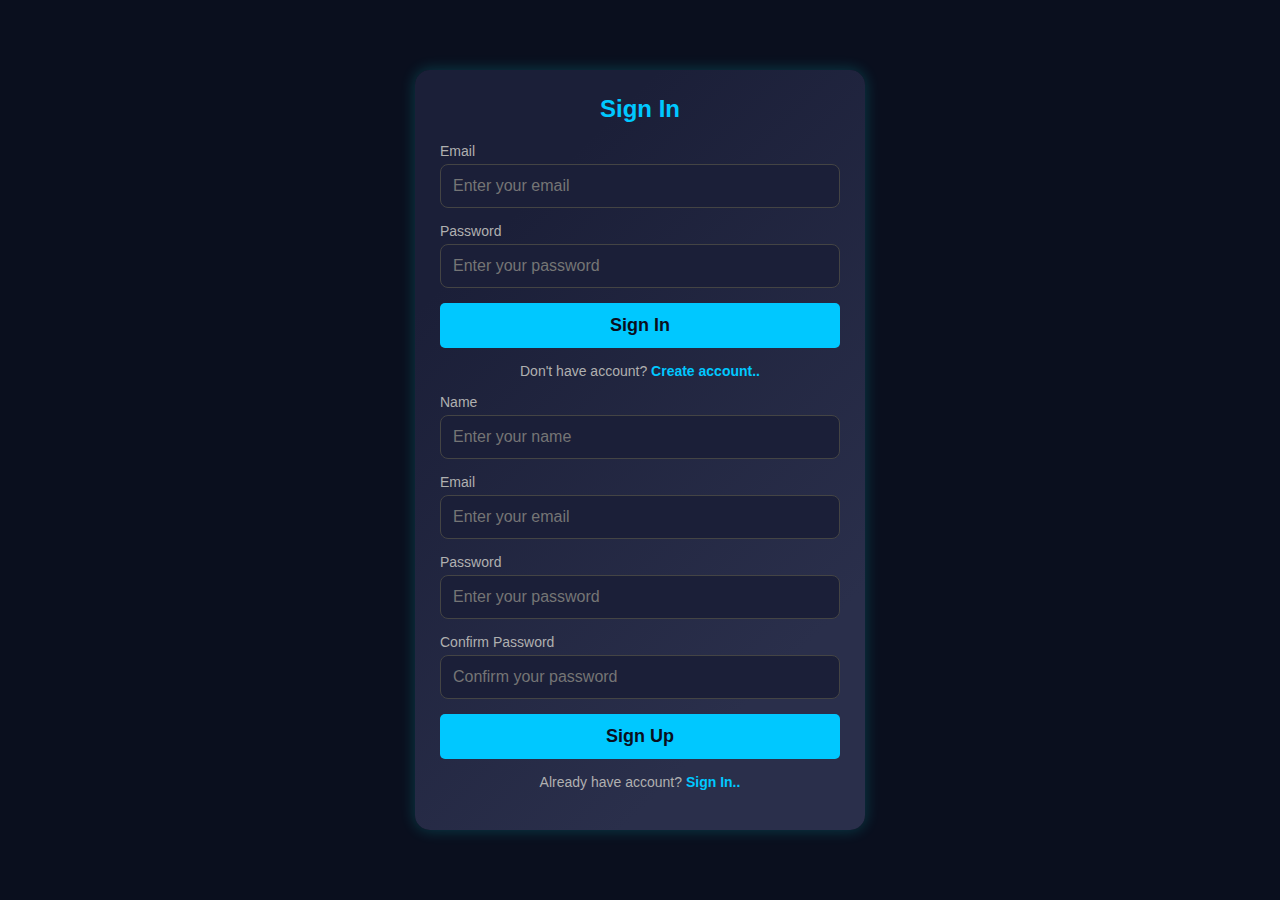
==== index.html @ 1683df14 "first commit" ====
<!DOCTYPE html>
<html lang="en">
<head>
    <meta charset="UTF-8">
    <meta name="viewport" content="width=device-width, initial-scale=1.0">
    <title>Sign_IN/UP</title>
    <link rel="stylesheet" href="style.css">
    <script src="script.js"></script>
</head>
<body>
    <div class="container">
        <h2 id="from-title">Sign In</h2>
        <form id="login-form">
            
            <div class="input-group">
                <label for="login-email">Email</label>
                <input type="email" id="login-email" name="login-email" placeholder="Enter your email">
            </div>
            
            <div class="input-group">
                <label for="login-password">Password</label>
                <input type="password" id="login-password" name="login-password" placeholder="Enter your password">
            </div>
            <button type="submit" class="btn">Sign In</button>
            <p class="toggle">Don't have account? <a href="" onclick="toggleForm()">Create account..</a></p>
        </form>


        <form id="signup-form">
            <div class="input-group">
                <label for="signup-name">Name</label>
                <input type="text" id="signup-name" name="signup-name" placeholder="Enter your name">
            </div>

            <div class="input-group">
                <label for="signup-email">Email</label>
                <input type="email" id="signup-email" name="signup-email" placeholder="Enter your email">
            </div>

            <div class="input-group">
                <label for="signup-password">Password</label>
                <input type="password" id="signup-password" name="signup-password" placeholder="Enter your password">
            </div>

            <div class="input-group">
                <label for="signup-confirm-password">Confirm Password</label>
                <input type="password" id="signup-confirm-password" name="signup-confirm-password" placeholder="Confirm your password">
            </div>

            <button type="submit" class="btn">Sign Up</button>
            <p class="toggle">Already have account? <a href="" onclick="toggleForm()">Sign In..</a></p>
        </form>
    </div>
</body>
</html>
---- style.css ----
/* Reset and General Styles */
* {
    margin: 0;
    padding: 0;
    box-sizing: border-box;
    font-family: Arial, sans-serif;
}

body {
    color: #e0e0e0;
    background: #0a0f1e; /* Dark navy background */
    display: flex;
    justify-content: center;
    align-items: center;
    height: 100vh;
    margin: 0 auto;
}

.container {
    width: 450px;
    background: linear-gradient(135deg, #1b1f38 20%, #2a2f4b 80%); /* Sleek dark gradient */
    padding: 25px;
    box-shadow: 0px 0px 15px rgba(0, 255, 255, 0.2);
    border-radius: 15px;
    text-align: center;
    margin: 0 auto;
}

h2 {
    margin-bottom: 20px;
    color: #00c8ff; /* Bright cyan accent */
}


.pra{
    padding-top: 20px;
    margin-bottom: 20px;
    text-align: center;
}
.input-group {
    margin-bottom: 15px;
    text-align: left;
}

.input-group label {
    display: block;
    font-size: 14px;
    margin-bottom: 5px;
    color: #b0b0b0;
}

.input-group input {
    width: 100%;
    padding: 12px;
    border: 1px solid #444;
    background: #1b1f38;
    border-radius: 8px;
    font-size: 16px;
    color: #e0e0e0;
}



.btn {
    width: 100%;
    padding: 12px;
    background: #00c8ff;
    border: none;
    color: #0a0f1e;
    font-size: 18px;
    font-weight: bold;
    border-radius: 5px;
    cursor: pointer;
    transition: 0.3s;
}
.btn:hover {
    background: #008eb3;
}/*علشان يغير لون الزر عندما يحط الماوس عليه*/

.toggle {
    margin-bottom: 15px;
    margin-top: 15px;/* padding-top: 20px;*/
    font-size: 14px;
    color: #b0b0b0;
}/*علشان يكون النص صغير*/

.toggle a {
    color: #00c8ff;
    text-decoration: none;
    font-weight: bold;
    cursor: pointer;
}

.toggle a:hover {
    text-decoration: underline;
}/*علشان يحط خط تحت النص عندما يحط الماوس عليه*/
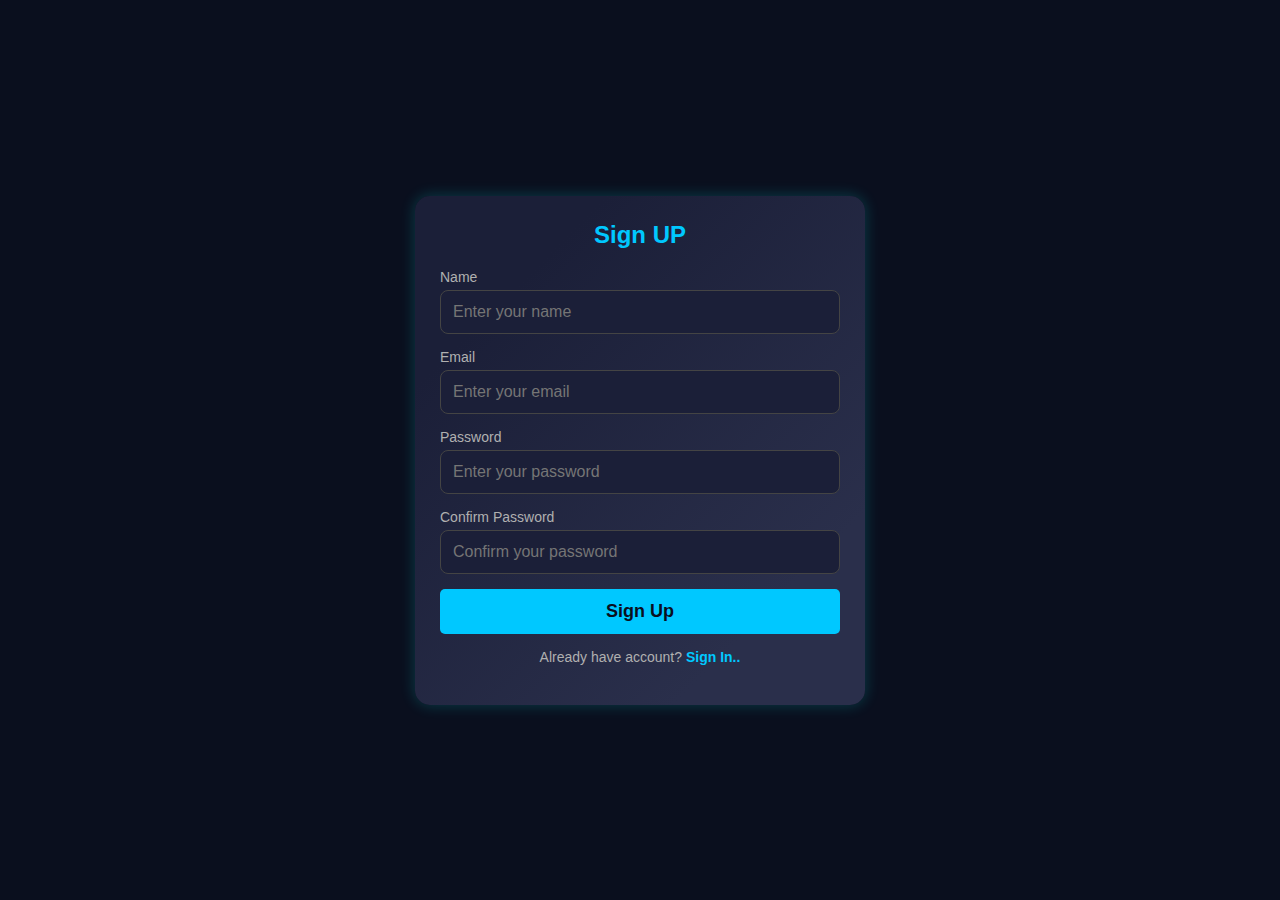
==== commit 74e4fa20: "last" ====
--- a/index.html
+++ b/index.html
@@ -9,22 +9,7 @@
 </head>
 <body>
     <div class="container">
-        <h2 id="from-title">Sign In</h2>
-        <form id="login-form">
-            
-            <div class="input-group">
-                <label for="login-email">Email</label>
-                <input type="email" id="login-email" name="login-email" placeholder="Enter your email">
-            </div>
-            
-            <div class="input-group">
-                <label for="login-password">Password</label>
-                <input type="password" id="login-password" name="login-password" placeholder="Enter your password">
-            </div>
-            <button type="submit" class="btn">Sign In</button>
-            <p class="toggle">Don't have account? <a href="" onclick="toggleForm()">Create account..</a></p>
-        </form>
-
+        <h2 id="from-title">Sign UP</h2>
 
         <form id="signup-form">
             <div class="input-group">
